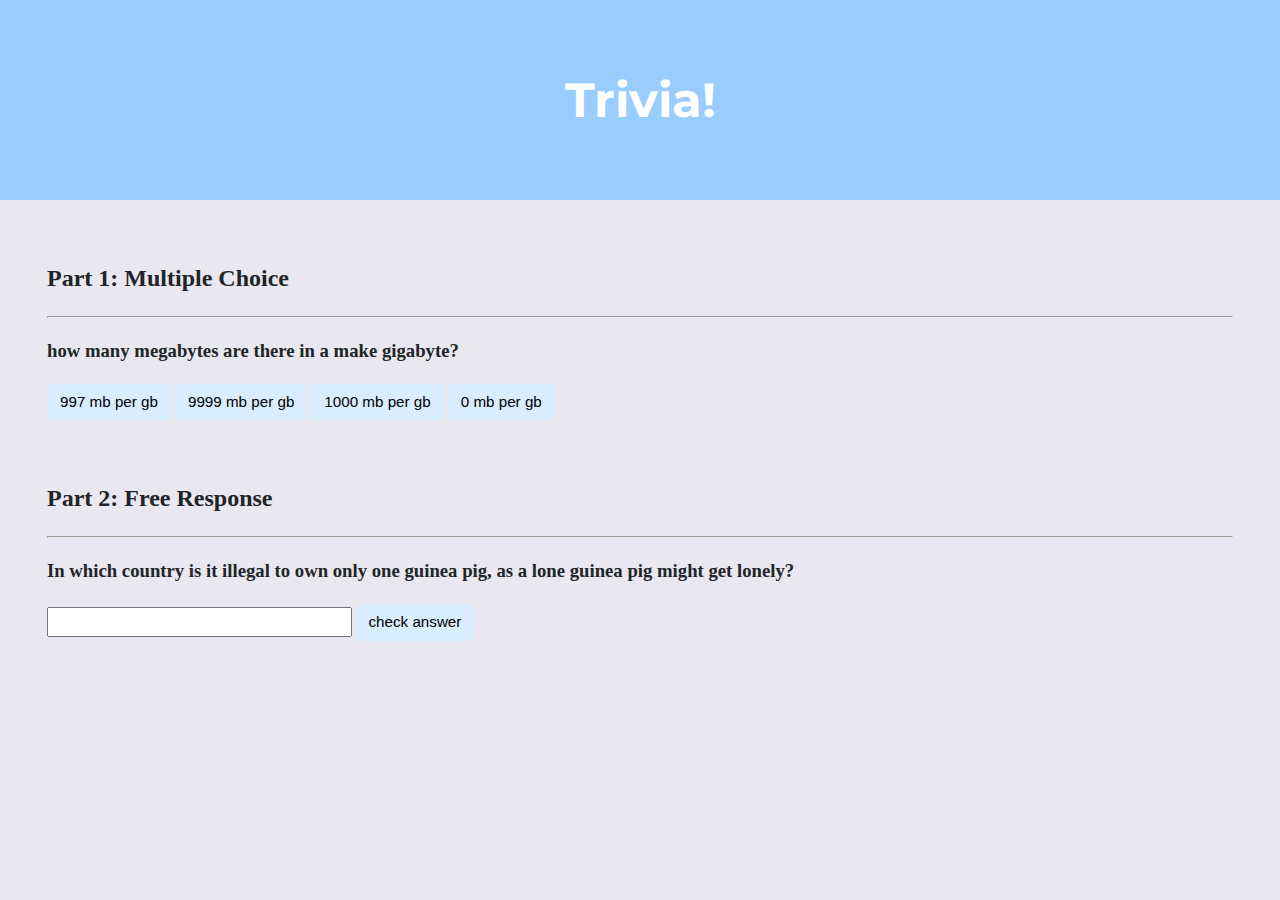
==== index.html @ c3178d93 "crispino480-cs50/labs/2021/x/trivia@20210123T144627.738215645Z" ====
<!DOCTYPE html>

<html lang="en">
    <head>
        <link href="https://fonts.googleapis.com/css2?family=Montserrat:wght@500&display=swap" rel="stylesheet">
        <link href="styles.css" rel="stylesheet">
        <title>Trivia!</title>

        <script>
            // run the script when DOM is loaded
            document.addEventListener('DOMContentLoaded', function() {

            // When correct answer is clicked
                let correct = document.querySelector('.correct');
                correct.addEventListener('click',function() {
                    correct.style.backgroundColor = 'green';
                    document.querySelector('#feedback1').innerHTML = 'Correct!';
                });

            // When any incorrect answer is click, change color to red
                let incorrects = document.querySelectorAll('.incorrect')
                for (let i = 0; i< incorrects.length;i++) {
                    incorrects[i].addEventListener('click',function() {
                        incorrects[i].style.backgroundColor = 'red';
                        document.querySelector('#feedback1').innerHTML = 'Incorrect';
                    });

                }

                // Check free response submission
                document.querySelector('#check').addEventListener('click', function() {
                    let input = document.querySelector('input');
                    if (input.value == 'Switzerland') {
                        input.style.backgroundColor = 'green';
                        document.querySelector('#feedback2').innerHTML = 'Correct!';
                    } else {
                        input.style.backgroundColor = 'red';
                        document.querySelector('#feedback2').innerHTML = 'Incorrect';
                    }
                });
            });

        </script>

    </head>

    <body>

        <div class="jumbotron">
            <h1>Trivia!</h1>
        </div>

        <div class="container">

            <div class="section">
                <h2>Part 1: Multiple Choice </h2>
                <hr>
                <h3> how many megabytes are there in a make gigabyte? </h3>
                <button class="incorrect"> 997 mb per gb </button>
                <button class="incorrect"> 9999 mb per gb </button>
                <button class="correct"> 1000 mb per gb </button>
                <button class="incorrect"> 0 mb per gb </button>
                </hr>
                <p id="feedback1"> </p>

            </div>

            <div class="section">
                <h2>Part 2: Free Response</h2>
                <hr>
                <h3>In which country is it illegal to own only one guinea pig, as a lone guinea pig might get lonely? </h3>
                <input type="text"></input>
                <button id="check">check answer</button>

                <p id="feedback2"></p>



            </div>

        </div>
    </body>
</html>
---- styles.css ----
body {
    background-color: #e9e7ef;
    color: #212529;
    font-size: 1rem;
    font-weight: 400;
    line-height: 1.5;
    margin: 0;
    text-align: left;
}

.container {
    margin-left: auto;
    margin-right: auto;
    padding-left: 15px;
    padding-right: 15px;
}

.jumbotron {
    background-color: #99ccff;
    color: #fff;
    margin-bottom: 2rem;
    padding: 2rem 1rem;
    text-align: center;
}

.section {
    padding: 0.5rem 2rem 1rem 2rem;
}

.section:hover {
    background-color: #f5f5f5;
    transition: color 2s ease-in-out, background-color 0.15s ease-in-out;
}

h1 {
    font-family: 'Montserrat', sans-serif;
    font-size: 48px;
}

button, input[type="submit"] {
    background-color: #d9edff;
    border: 1px solid transparent;
    border-radius: 0.25rem;
    font-size: 0.95rem;
    font-weight: 400;
    line-height: 1.5;
    padding: 0.375rem 0.75rem;
    text-align: center;
    transition: color 0.15s ease-in-out, background-color 0.15s ease-in-out, border-color 0.15s ease-in-out, box-shadow 0.15s ease-in-out;
    vertical-align: middle;
}


input[type="text"] {
    line-height: 1.8;
    width: 25%;
}

input[type="text"]:hover {
    background-color: #f5f5f5;
    transition: color 2s ease-in-out, background-color 0.15s ease-in-out;
}
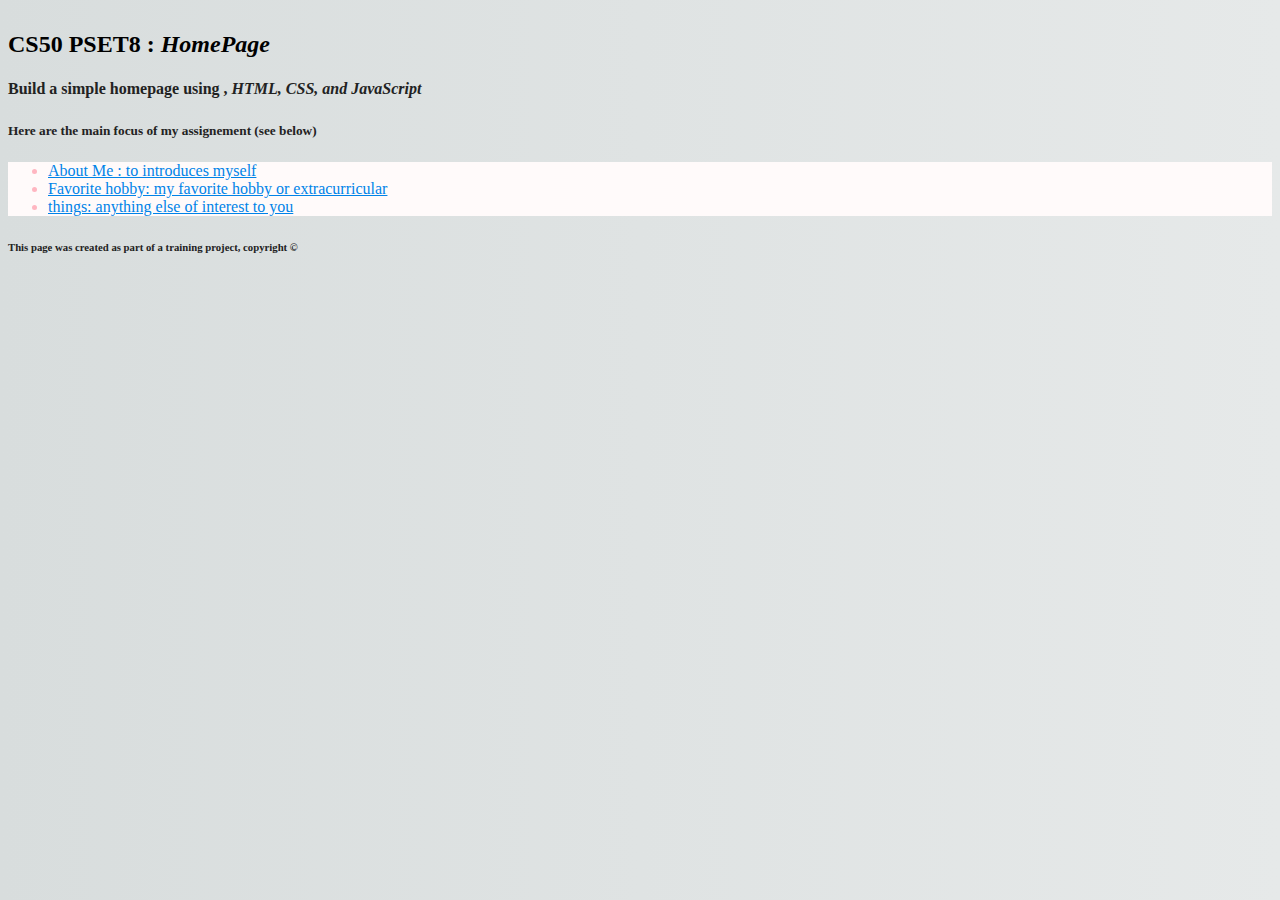
==== commit c25f6ad0: "crispino480-cs50/problems/2021/x/homepage@20210127T020839.991881134Z" ====
--- a/index.html
+++ b/index.html
@@ -1,83 +1,50 @@
 <!DOCTYPE html>
 
-<html lang="en">
-    <head>
-        <link href="https://fonts.googleapis.com/css2?family=Montserrat:wght@500&display=swap" rel="stylesheet">
-        <link href="styles.css" rel="stylesheet">
-        <title>Trivia!</title>
+<html lan="en">
 
-        <script>
-            // run the script when DOM is loaded
-            document.addEventListener('DOMContentLoaded', function() {
+<head>
+  <link rel="stylesheet" href="https://cdn.jsdelivr.net/npm/bootstrap@4.5.3/dist/css/bootstrap.min.css" integrity="sha384-TX8t27EcRE3e/ihU7zmQxVncDAy5uIKz4rEkgIXeMed4M0jlfIDPvg6uqKI2xXr2" crossorigin="anonymous">
+  <script src="https://code.jquery.com/jquery-3.5.1.slim.min.js" integrity="sha384-DfXdz2htPH0lsSSs5nCTpuj/zy4C+OGpamoFVy38MVBnE+IbbVYUew+OrCXaRkfj" crossorigin="anonymous"></script>
+  <script src="https://cdn.jsdelivr.net/npm/bootstrap@4.5.3/dist/js/bootstrap.bundle.min.js" integrity="sha384-ho+j7jyWK8fNQe+A12Hb8AhRq26LrZ/JpcUGGOn+Y7RsweNrtN/tE3MoK7ZeZDyx" crossorigin="anonymous"></script>
+  <link href="styles.css" rel="stylesheet">
+    <meta charset="utf-8">
+    <title> About Me</title>
+    <!--[if IE]><script src="https://oss.maxcdn.com/html5shiv/3.7.3/html5shiv.min.js"></script><![endif]-->
+</head>
 
-            // When correct answer is clicked
-                let correct = document.querySelector('.correct');
-                correct.addEventListener('click',function() {
-                    correct.style.backgroundColor = 'green';
-                    document.querySelector('#feedback1').innerHTML = 'Correct!';
-                });
+<body>
+    <header>  <!-- branding and navigation -->
+       <h2> CS50 PSET8 : <em> HomePage </em></h2>
+    </header>
 
-            // When any incorrect answer is click, change color to red
-                let incorrects = document.querySelectorAll('.incorrect')
-                for (let i = 0; i< incorrects.length;i++) {
-                    incorrects[i].addEventListener('click',function() {
-                        incorrects[i].style.backgroundColor = 'red';
-                        document.querySelector('#feedback1').innerHTML = 'Incorrect';
-                    });
+    <main>
+       <h4 class="a">  Build a simple homepage using ,<em> HTML, CSS, and JavaScript </em> </h4>
 
-                }
+       <article> <!-- main review goes here -->
+           <h5> Here are the main focus of my assignement (see below)</h5>
+         <div> <!-- comments go here -->
+            <ul>
 
-                // Check free response submission
-                document.querySelector('#check').addEventListener('click', function() {
-                    let input = document.querySelector('input');
-                    if (input.value == 'Switzerland') {
-                        input.style.backgroundColor = 'green';
-                        document.querySelector('#feedback2').innerHTML = 'Correct!';
-                    } else {
-                        input.style.backgroundColor = 'red';
-                        document.querySelector('#feedback2').innerHTML = 'Incorrect';
-                    }
-                });
-            });
-
-        </script>
-
-    </head>
-
-    <body>
-
-        <div class="jumbotron">
-            <h1>Trivia!</h1>
-        </div>
-
-        <div class="container">
-
-            <div class="section">
-                <h2>Part 1: Multiple Choice </h2>
-                <hr>
-                <h3> how many megabytes are there in a make gigabyte? </h3>
-                <button class="incorrect"> 997 mb per gb </button>
-                <button class="incorrect"> 9999 mb per gb </button>
-                <button class="correct"> 1000 mb per gb </button>
-                <button class="incorrect"> 0 mb per gb </button>
-                </hr>
-                <p id="feedback1"> </p>
-
-            </div>
-
-            <div class="section">
-                <h2>Part 2: Free Response</h2>
-                <hr>
-                <h3>In which country is it illegal to own only one guinea pig, as a lone guinea pig might get lonely? </h3>
-                <input type="text"></input>
-                <button id="check">check answer</button>
-
-                <p id="feedback2"></p>
+             <li><a href="page2.html" title=" Read our blog !"> About Me : to introduces myself</i> </a></li>
+             <li><a href="page3.html" title=" Read our blog2 !"> Favorite hobby: my favorite hobby or extracurricular</i> </a></li>
+             <li><a href="page4.html" title=" Read our blog !"> things: anything else of interest to you</i> </a></li>
 
 
+            </ul>
+         </div>
 
-            </div>
+        </article>
 
-        </div>
-    </body>
+    </main>
+
+    <section> <!-- comments go here -->  </section>
+
+    <aside> <!-- ad copy here, relate to page content --> </aside>
+
+    <footer> <!-- disclamier and contact info -->
+       <h6> This page was created as part of a training project, copyright <span>&#169;</span> </h6>
+    </footer>
+
+</body>
+
 </html>
--- a/styles.css
+++ b/styles.css
@@ -1,62 +1,53 @@
-body {
-    background-color: #e9e7ef;
-    color: #212529;
-    font-size: 1rem;
-    font-weight: 400;
-    line-height: 1.5;
-    margin: 0;
-    text-align: left;
+html {
+    background: #e6e9e9;
+    background-image: linear-gradient(270deg, rgb(230, 233, 233) 0%, rgb(216, 221, 221) 100%);
+    -webkit-font-smoothing: antialiased;
 }
 
-.container {
-    margin-left: auto;
-    margin-right: auto;
-    padding-left: 15px;
-    padding-right: 15px;
+div {
+  background-color: #FFFAFA;
+  color: #FFB6C1;
 }
 
-.jumbotron {
-    background-color: #99ccff;
-    color: #fff;
-    margin-bottom: 2rem;
-    padding: 2rem 1rem;
-    text-align: center;
+h1, h3, h4, h5, h6 {
+    color: #222;
+    font-weight: 600;
+    line-height: 1.3;
 }
 
-.section {
-    padding: 0.5rem 2rem 1rem 2rem;
+h2 {
+    margin-top: 1.3em;
 }
 
-.section:hover {
-    background-color: #f5f5f5;
-    transition: color 2s ease-in-out, background-color 0.15s ease-in-out;
+a {
+    color: #0083e8;
 }
 
-h1 {
-    font-family: 'Montserrat', sans-serif;
-    font-size: 48px;
+b, strong {
+    font-weight: 600;
 }
 
-button, input[type="submit"] {
-    background-color: #d9edff;
-    border: 1px solid transparent;
-    border-radius: 0.25rem;
-    font-size: 0.95rem;
-    font-weight: 400;
-    line-height: 1.5;
-    padding: 0.375rem 0.75rem;
-    text-align: center;
-    transition: color 0.15s ease-in-out, background-color 0.15s ease-in-out, border-color 0.15s ease-in-out, box-shadow 0.15s ease-in-out;
-    vertical-align: middle;
+samp {
+    display: none;
 }
 
-
-input[type="text"] {
-    line-height: 1.8;
-    width: 25%;
+img {
+    animation: colorize 2s cubic-bezier(0, 0, .78, .36) 1;
+    background: transparent;
+    border: 10px solid rgba(0, 0, 0, 0.12);
+    border-radius: 4px;
+    display: block;
+    margin: 1.3em auto;
+    max-width: 95%;
 }
 
-input[type="text"]:hover {
-    background-color: #f5f5f5;
-    transition: color 2s ease-in-out, background-color 0.15s ease-in-out;
-}
+@keyframes colorize {
+    0% {
+        -webkit-filter: grayscale(100%);
+        filter: grayscale(100%);
+    }
+    100% {
+        -webkit-filter: grayscale(0%);
+        filter: grayscale(0%);
+    }
+}